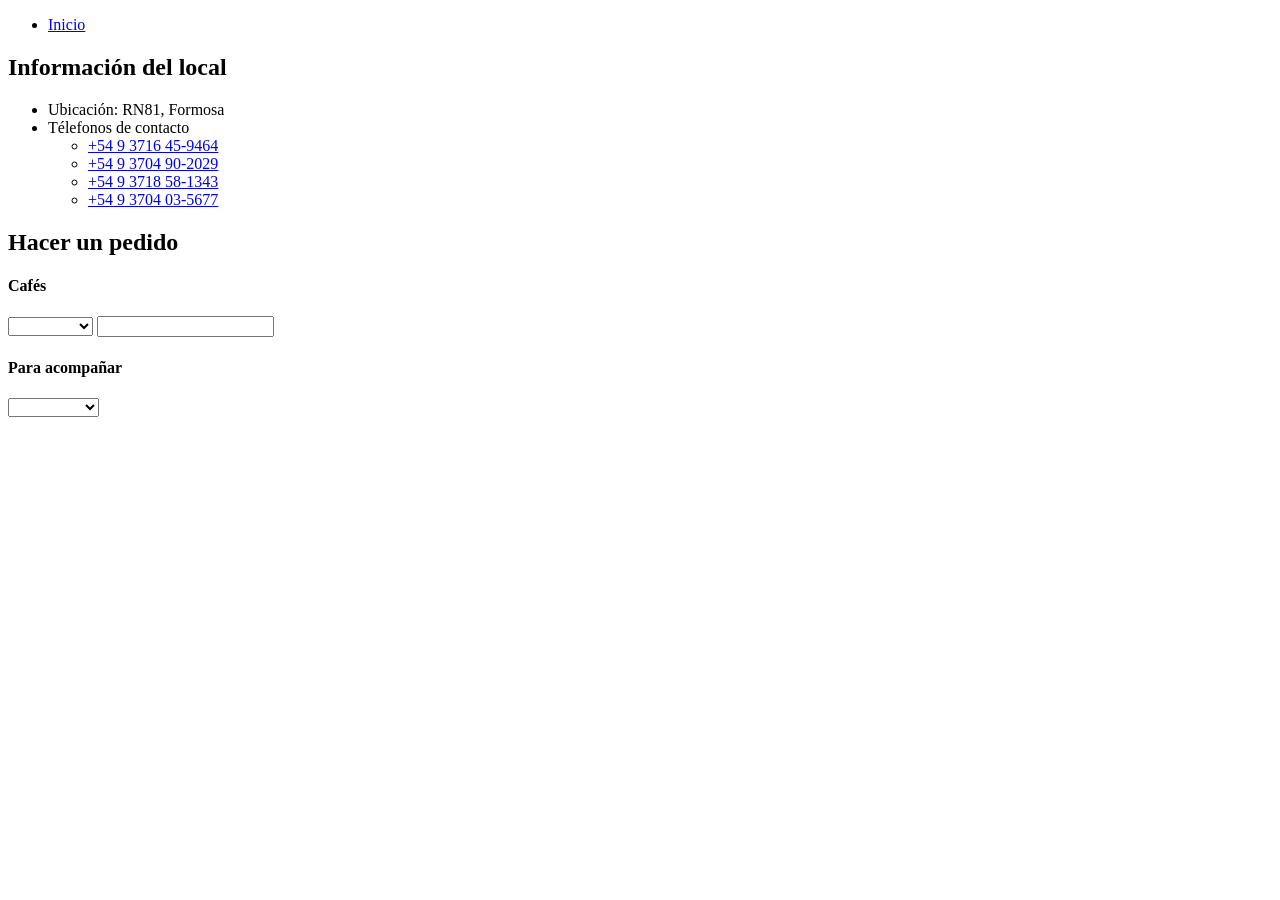
==== contacto.html @ cbc10376 "Se creó un formulario para que el usuario realice un pedido a preferencia. Tendrá mejoras luego." ====
<!doctype html>
<html lang="en">
  <head>
    <meta charset="UTF-8" />
    <meta name="viewport" content="width=device-width, initial-scale=1.0" />
    <title>Document</title>
    <link rel="stylesheet" href="assets/css/contacto.css" />
  </head>
  <body>
    <header>
      <nav>
        <ul>
          <li><a href="Index.html">Inicio</a></li>
        </ul>
      </nav>
    </header>

    <main>
      <h2>Información del local</h2>
      <ul>
        <li>Ubicación: RN81, Formosa</li>
        <li>Télefonos de contacto</li>
        <ul>
          <li><a href="tel:+54 9 3716 45-9464 ">+54 9 3716 45-9464</a></li>
          <li><a href="tel:+54 9 3704 90-2029">+54 9 3704 90-2029</a></li>
          <li><a href="tel:+54 9 3718 58-1343">+54 9 3718 58-1343</a></li>
          <li><a href="tel:+54 9 3704 03-5677">+54 9 3704 03-5677</a></li>
        </ul>
      </ul>

      <!-- <iframe
            src="https://www.google.com/maps/embed?pb=!1m14!1m8!1m3!1d2232.073206603031!2d-58.27679932752036!3d-26.079954422644064!3m2!1i1024!2i768!4f13.1!3m3!1m2!1s0x945cb1005b21b355%3A0x36a052477a923c03!2sInstituto%20Polit%C3%A9cnico%20Formosa!5e0!3m2!1ses-419!2sar!4v1776432464463!5m2!1ses-419!2sar"
            width="400"
            height="300"
            style="border: 0"
            allowfullscreen=""
            loading="lazy"
            referrerpolicy="no-referrer-when-downgrade"
          ></iframe> -->

      <h2>Hacer un pedido</h2>
      <h4>Cafés</h4>
      <form action="#" method="post">
        <select name="cafes" id="coffees">
          <option value="nada"></option>
          <option value="cafe">Café</option>
          <option value="espresso">Espresso</option>
          <option value="late">Late</option>
          <option value="capuccino">Capuccino</option>
          <option value="mocca">Mocca</option>
          <option value="frappe">Frappé</option>
        </select>

        <input type="number" />

        <h4>Para acompañar</h4>
        <select name="comidas" id="comi">
          <option value="nadota"></option>
          <option value="croissant">Croissant</option>
          <option value="medialuna">Medialunas</option>
          <option value="chipitas">Chipitas</option>
        </select>
      </form>
    </main>
  </body>
</html>
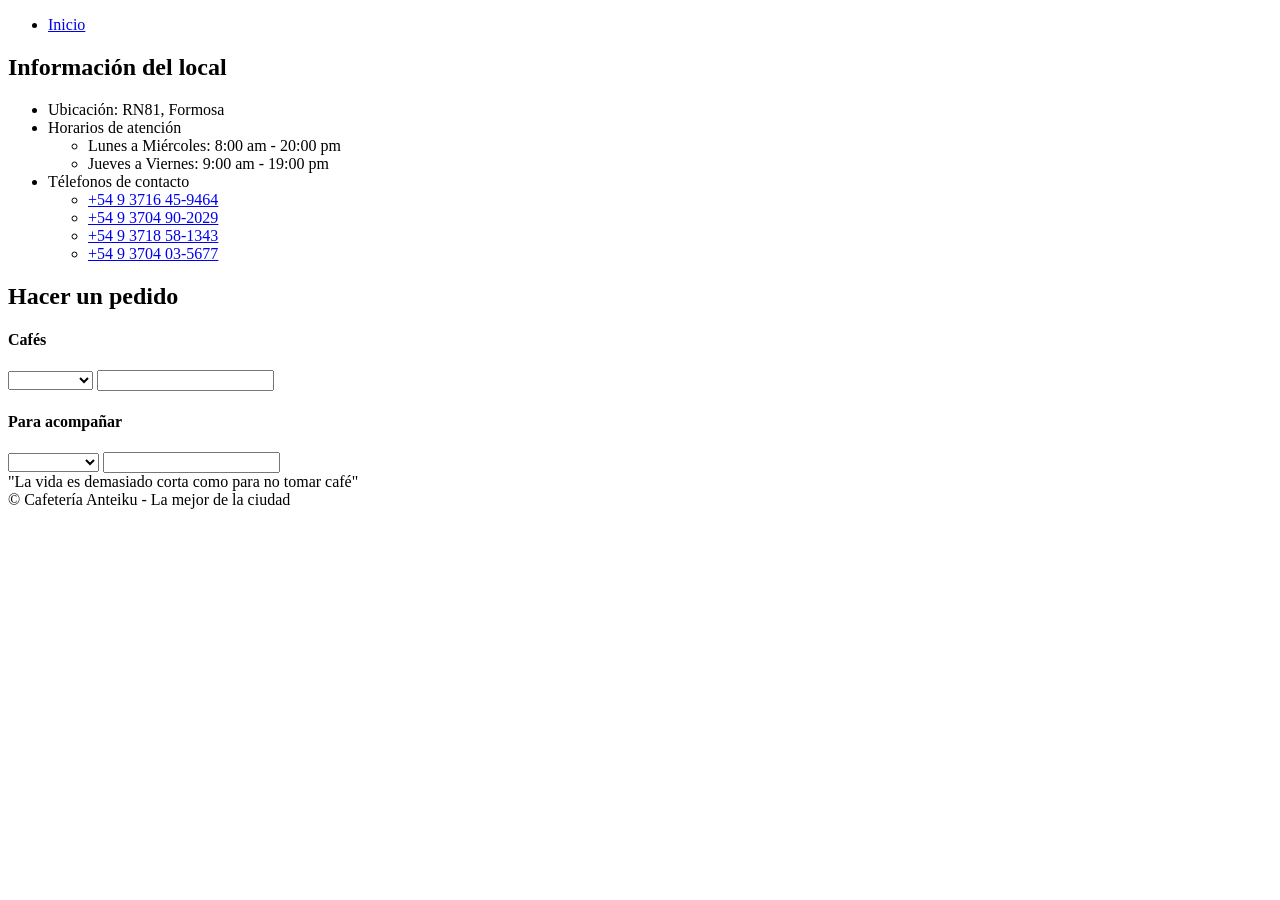
==== commit 321c0cbe: "Se agregó el footer y se añadió un poco más de información local." ====
--- a/contacto.html
+++ b/contacto.html
@@ -19,6 +19,12 @@
       <h2>Información del local</h2>
       <ul>
         <li>Ubicación: RN81, Formosa</li>
+
+        <li>Horarios de atención</li>
+        <ul>
+          <li>Lunes a Miércoles: 8:00 am - 20:00 pm</li>
+          <li>Jueves a Viernes: 9:00 am - 19:00 pm</li>
+        </ul>
         <li>Télefonos de contacto</li>
         <ul>
           <li><a href="tel:+54 9 3716 45-9464 ">+54 9 3716 45-9464</a></li>
@@ -60,7 +66,13 @@
           <option value="medialuna">Medialunas</option>
           <option value="chipitas">Chipitas</option>
         </select>
+        <input type="number" />
       </form>
     </main>
+
+    <footer>
+      "La vida es demasiado corta como para no tomar café"<br />
+      &copy; Cafetería Anteiku - La mejor de la ciudad
+    </footer>
   </body>
 </html>
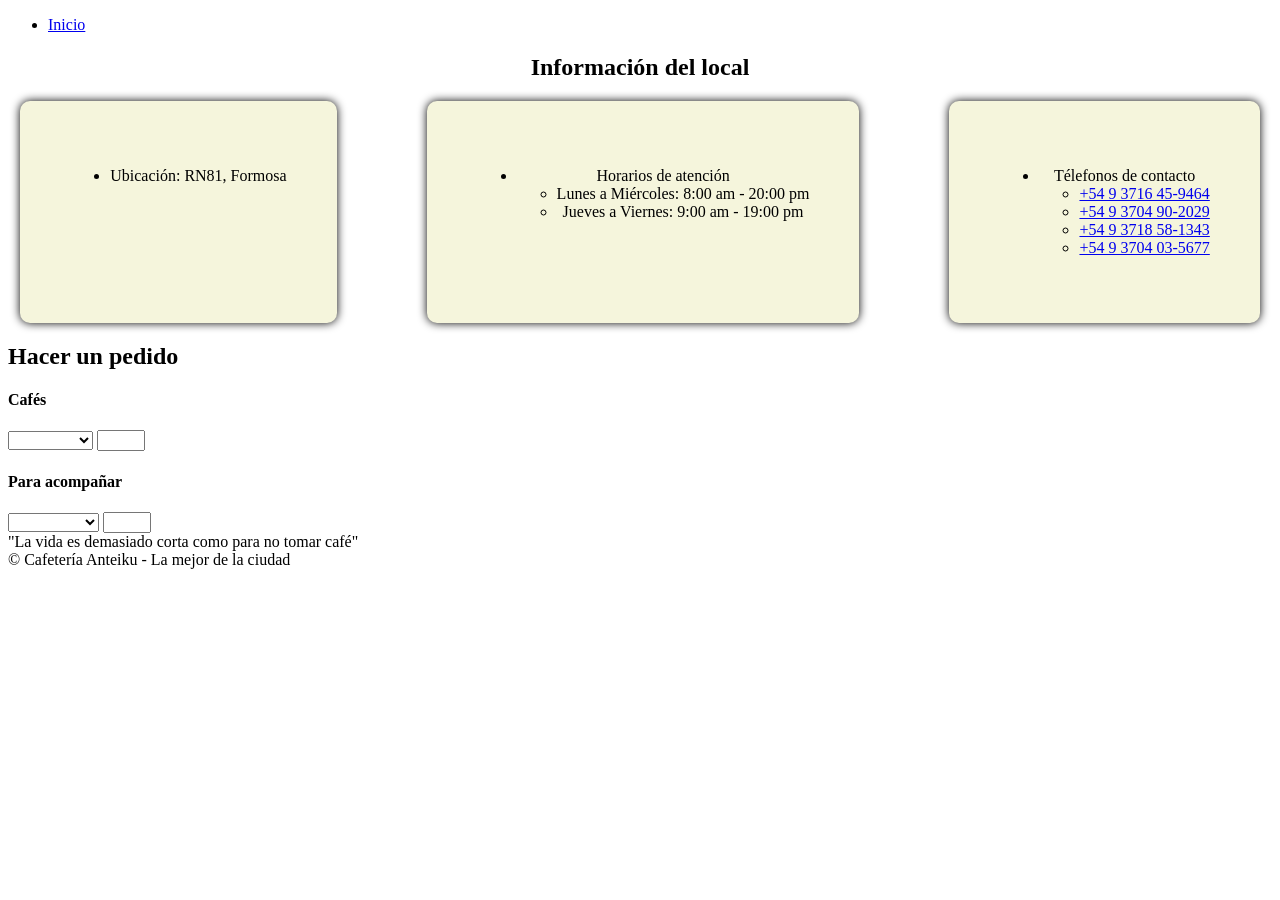
==== commit 1cfab5dd: "Se están realizando cambios en el Estilo de la página. Con algunas pruebas sobre el div, el flex y l" ====
--- a/contacto.html
+++ b/contacto.html
@@ -3,7 +3,7 @@
   <head>
     <meta charset="UTF-8" />
     <meta name="viewport" content="width=device-width, initial-scale=1.0" />
-    <title>Document</title>
+    <title>Contacto</title>
     <link rel="stylesheet" href="assets/css/contacto.css" />
   </head>
   <body>
@@ -16,23 +16,43 @@
     </header>
 
     <main>
-      <h2>Información del local</h2>
-      <ul>
-        <li>Ubicación: RN81, Formosa</li>
-
-        <li>Horarios de atención</li>
-        <ul>
-          <li>Lunes a Miércoles: 8:00 am - 20:00 pm</li>
-          <li>Jueves a Viernes: 9:00 am - 19:00 pm</li>
-        </ul>
-        <li>Télefonos de contacto</li>
-        <ul>
-          <li><a href="tel:+54 9 3716 45-9464 ">+54 9 3716 45-9464</a></li>
-          <li><a href="tel:+54 9 3704 90-2029">+54 9 3704 90-2029</a></li>
-          <li><a href="tel:+54 9 3718 58-1343">+54 9 3718 58-1343</a></li>
-          <li><a href="tel:+54 9 3704 03-5677">+54 9 3704 03-5677</a></li>
-        </ul>
-      </ul>
+      <h2 id="infolocal">Información del local</h2>
+      <div class="prueba">
+        <div class="cartita">
+          <ul>
+            <li>Ubicación: RN81, Formosa</li>
+            <!-- <iframe
+              src="https://www.google.com/maps/embed?pb=!1m14!1m8!1m3!1d2232.073206603031!2d-58.27679932752036!3d-26.079954422644064!3m2!1i1024!2i768!4f13.1!3m3!1m2!1s0x945cb1005b21b355%3A0x36a052477a923c03!2sInstituto%20Polit%C3%A9cnico%20Formosa!5e0!3m2!1ses-419!2sar!4v1776432464463!5m2!1ses-419!2sar"
+              width="400"
+              height="300"
+              style="border: 0"
+              allowfullscreen=""
+              loading="lazy"
+              referrerpolicy="no-referrer-when-downgrade"
+            ></iframe> -->
+          </ul>
+        </div>
+        <div class="cartita">
+          <ul>
+            <li>Horarios de atención</li>
+            <ul>
+              <li>Lunes a Miércoles: 8:00 am - 20:00 pm</li>
+              <li>Jueves a Viernes: 9:00 am - 19:00 pm</li>
+            </ul>
+          </ul>
+        </div>
+        <div class="cartita">
+          <ul>
+            <li>Télefonos de contacto</li>
+            <ul>
+              <li><a href="tel:+54 9 3716 45-9464 ">+54 9 3716 45-9464</a></li>
+              <li><a href="tel:+54 9 3704 90-2029">+54 9 3704 90-2029</a></li>
+              <li><a href="tel:+54 9 3718 58-1343">+54 9 3718 58-1343</a></li>
+              <li><a href="tel:+54 9 3704 03-5677">+54 9 3704 03-5677</a></li>
+            </ul>
+          </ul>
+        </div>
+      </div>
 
       <!-- <iframe
             src="https://www.google.com/maps/embed?pb=!1m14!1m8!1m3!1d2232.073206603031!2d-58.27679932752036!3d-26.079954422644064!3m2!1i1024!2i768!4f13.1!3m3!1m2!1s0x945cb1005b21b355%3A0x36a052477a923c03!2sInstituto%20Polit%C3%A9cnico%20Formosa!5e0!3m2!1ses-419!2sar!4v1776432464463!5m2!1ses-419!2sar"
@@ -57,16 +77,16 @@
           <option value="frappe">Frappé</option>
         </select>
 
-        <input type="number" />
+        <input type="number" min="1" max="20" />
 
         <h4>Para acompañar</h4>
-        <select name="comidas" id="comi">
+        <select name="comidas" id="comidaas">
           <option value="nadota"></option>
           <option value="croissant">Croissant</option>
           <option value="medialuna">Medialunas</option>
           <option value="chipitas">Chipitas</option>
         </select>
-        <input type="number" />
+        <input type="number" min="1" max="50" />
       </form>
     </main>
 
--- a/assets/css/contacto.css
+++ b/assets/css/contacto.css
@@ -0,0 +1,20 @@
+#infolocal {
+    text-align: center;
+}
+
+.prueba {
+  display: flex;
+justify-content: center;
+gap: 90px;
+flex-wrap: wrap;
+}
+
+.cartita {
+    background-color: beige;
+    padding: 50px;
+    border-radius: 10px;
+    box-shadow: 0 0 10px;
+    max-width: auto;
+    text-align: center;
+    
+}
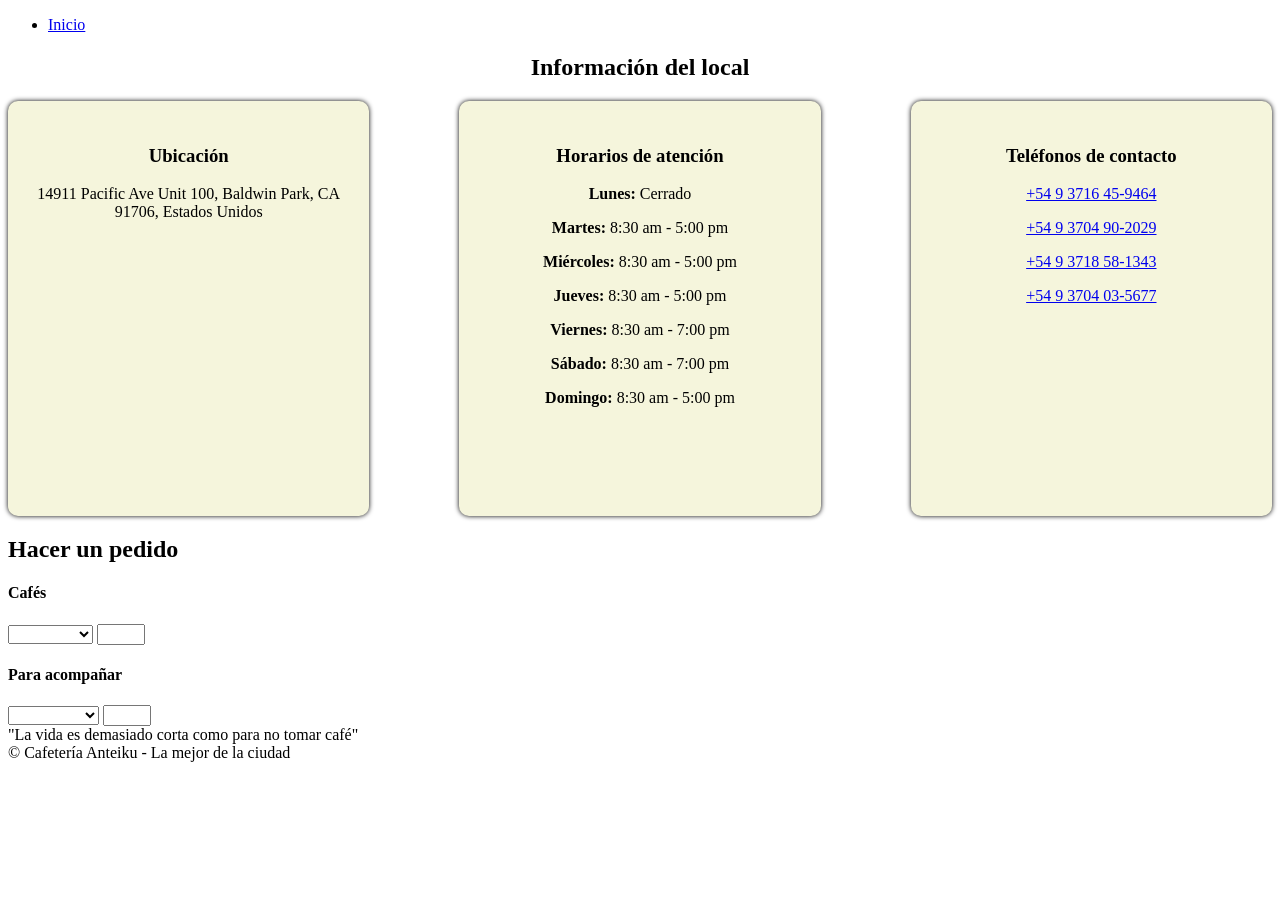
==== commit 5566e0a3: "Se siguen haciendo cambios en los divs y en el estilo de la página. Se eliminaron las listas para me" ====
--- a/contacto.html
+++ b/contacto.html
@@ -19,50 +19,40 @@
       <h2 id="infolocal">Información del local</h2>
       <div class="prueba">
         <div class="cartita">
-          <ul>
-            <li>Ubicación: RN81, Formosa</li>
-            <!-- <iframe
-              src="https://www.google.com/maps/embed?pb=!1m14!1m8!1m3!1d2232.073206603031!2d-58.27679932752036!3d-26.079954422644064!3m2!1i1024!2i768!4f13.1!3m3!1m2!1s0x945cb1005b21b355%3A0x36a052477a923c03!2sInstituto%20Polit%C3%A9cnico%20Formosa!5e0!3m2!1ses-419!2sar!4v1776432464463!5m2!1ses-419!2sar"
-              width="400"
-              height="300"
-              style="border: 0"
-              allowfullscreen=""
-              loading="lazy"
-              referrerpolicy="no-referrer-when-downgrade"
-            ></iframe> -->
-          </ul>
-        </div>
-        <div class="cartita">
-          <ul>
-            <li>Horarios de atención</li>
-            <ul>
-              <li>Lunes a Miércoles: 8:00 am - 20:00 pm</li>
-              <li>Jueves a Viernes: 9:00 am - 19:00 pm</li>
-            </ul>
-          </ul>
-        </div>
-        <div class="cartita">
-          <ul>
-            <li>Télefonos de contacto</li>
-            <ul>
-              <li><a href="tel:+54 9 3716 45-9464 ">+54 9 3716 45-9464</a></li>
-              <li><a href="tel:+54 9 3704 90-2029">+54 9 3704 90-2029</a></li>
-              <li><a href="tel:+54 9 3718 58-1343">+54 9 3718 58-1343</a></li>
-              <li><a href="tel:+54 9 3704 03-5677">+54 9 3704 03-5677</a></li>
-            </ul>
-          </ul>
-        </div>
-      </div>
-
-      <!-- <iframe
-            src="https://www.google.com/maps/embed?pb=!1m14!1m8!1m3!1d2232.073206603031!2d-58.27679932752036!3d-26.079954422644064!3m2!1i1024!2i768!4f13.1!3m3!1m2!1s0x945cb1005b21b355%3A0x36a052477a923c03!2sInstituto%20Polit%C3%A9cnico%20Formosa!5e0!3m2!1ses-419!2sar!4v1776432464463!5m2!1ses-419!2sar"
-            width="400"
-            height="300"
+          <h3>Ubicación</h3>
+          <p>
+            14911 Pacific Ave Unit 100, Baldwin Park, CA 91706, Estados Unidos
+          </p>
+          <iframe
+            src="https://www.google.com/maps/embed?pb=!1m18!1m12!1m3!1d3304.622436784177!2d-117.95652012692283!3d34.07919175697895!2m3!1f0!2f0!3f0!3m2!1i1024!2i768!4f13.1!3m3!1m2!1s0x80c2d7a47c0b0963%3A0xdb1a8ab70be02825!2sAnteiku%20Cafe!5e0!3m2!1ses-419!2sar!4v1776649556177!5m2!1ses-419!2sar"
+            width="300"
+            height="250"
             style="border: 0"
             allowfullscreen=""
             loading="lazy"
             referrerpolicy="no-referrer-when-downgrade"
-          ></iframe> -->
+          ></iframe>
+        </div>
+        <div class="cartita">
+          <h3>Horarios de atención</h3>
+
+          <p><strong>Lunes:</strong> Cerrado</p>
+          <p><strong>Martes:</strong> 8:30 am - 5:00 pm</p>
+          <p><strong>Miércoles:</strong> 8:30 am - 5:00 pm</p>
+          <p><strong>Jueves:</strong> 8:30 am - 5:00 pm</p>
+          <p><strong>Viernes:</strong> 8:30 am - 7:00 pm</p>
+          <p><strong>Sábado:</strong> 8:30 am - 7:00 pm</p>
+          <p><strong>Domingo:</strong> 8:30 am - 5:00 pm</p>
+        </div>
+        <div class="cartita">
+          <h3>Teléfonos de contacto</h3>
+
+          <p><a href="tel:+54 9 3716 45-9464 ">+54 9 3716 45-9464</a></p>
+          <p><a href="tel:+54 9 3704 90-2029">+54 9 3704 90-2029</a></p>
+          <p><a href="tel:+54 9 3718 58-1343">+54 9 3718 58-1343</a></p>
+          <p><a href="tel:+54 9 3704 03-5677">+54 9 3704 03-5677</a></p>
+        </div>
+      </div>
 
       <h2>Hacer un pedido</h2>
       <h4>Cafés</h4>
--- a/assets/css/contacto.css
+++ b/assets/css/contacto.css
@@ -11,10 +11,17 @@
 
 .cartita {
     background-color: beige;
-    padding: 50px;
+    padding: 25px;
     border-radius: 10px;
-    box-shadow: 0 0 10px;
+    box-shadow: 0 0 5px;
     max-width: auto;
     text-align: center;
+    flex: 1;
+    min-width: 250px;
+    
     
 }
+
+.cartita:hover {
+    transform: translateY(-5px);
+}
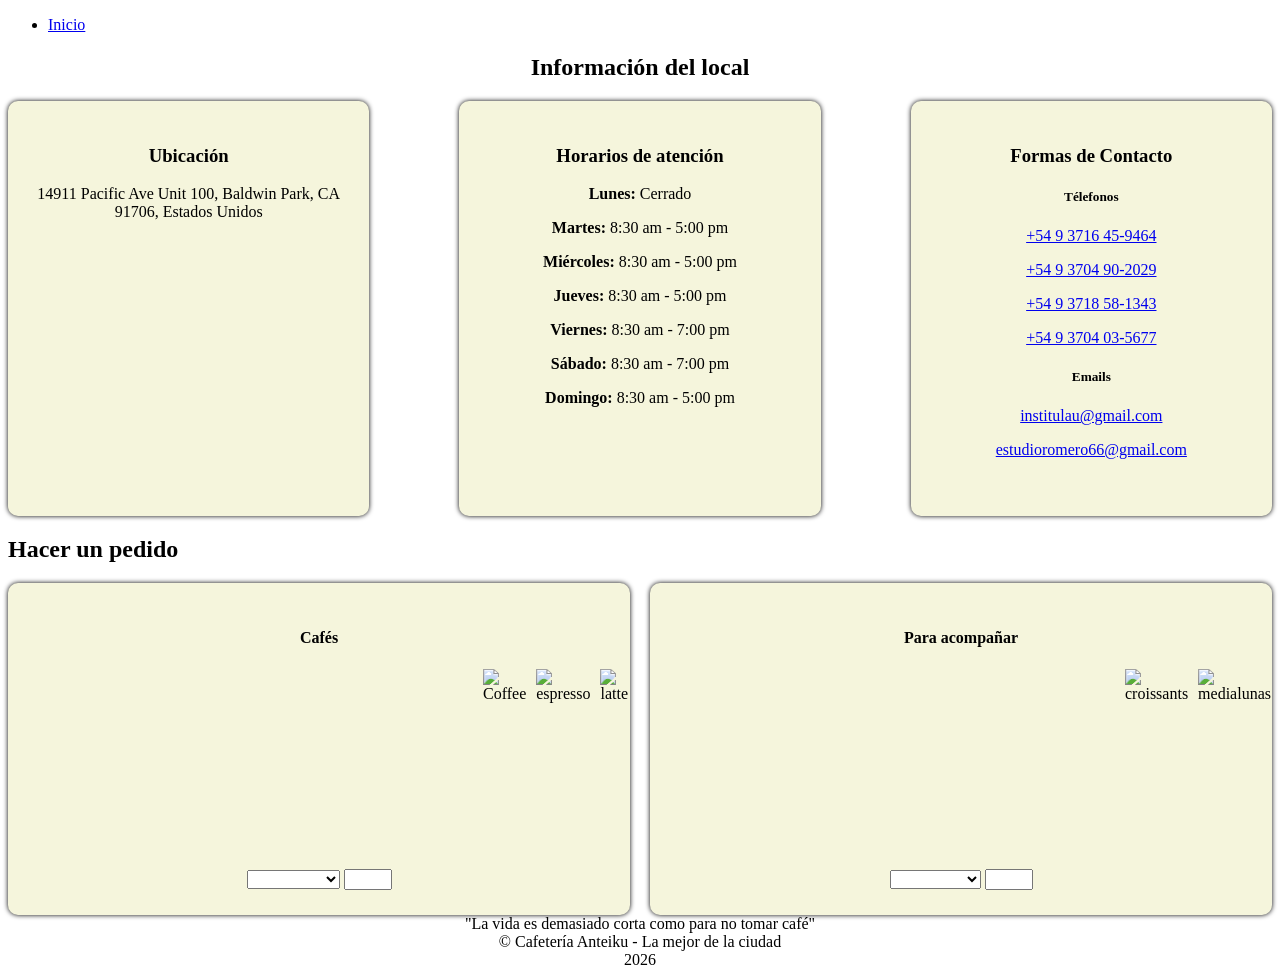
==== commit 7a61e64d: "Tras una larga investigación de pruebas y error, se agregó una especie de scroll para poder mostrar " ====
--- a/contacto.html
+++ b/contacto.html
@@ -45,44 +45,91 @@
           <p><strong>Domingo:</strong> 8:30 am - 5:00 pm</p>
         </div>
         <div class="cartita">
-          <h3>Teléfonos de contacto</h3>
-
+          <h3>Formas de Contacto</h3>
+          <h5>Télefonos</h5>
           <p><a href="tel:+54 9 3716 45-9464 ">+54 9 3716 45-9464</a></p>
           <p><a href="tel:+54 9 3704 90-2029">+54 9 3704 90-2029</a></p>
           <p><a href="tel:+54 9 3718 58-1343">+54 9 3718 58-1343</a></p>
           <p><a href="tel:+54 9 3704 03-5677">+54 9 3704 03-5677</a></p>
+          <h5>Emails</h5>
+          <p><a href="mailto:institulau@gmail.com">institulau@gmail.com</a></p>
+          <p>
+            <a href="mailto:estudioromero66@gmai.com"
+              >estudioromero66@gmail.com</a
+            >
+          </p>
         </div>
       </div>
 
       <h2>Hacer un pedido</h2>
-      <h4>Cafés</h4>
-      <form action="#" method="post">
-        <select name="cafes" id="coffees">
-          <option value="nada"></option>
-          <option value="cafe">Café</option>
-          <option value="espresso">Espresso</option>
-          <option value="late">Late</option>
-          <option value="capuccino">Capuccino</option>
-          <option value="mocca">Mocca</option>
-          <option value="frappe">Frappé</option>
-        </select>
+      <div class="padre-cafes-comida">
+        <div class="cafes">
+          <h4>Cafés</h4>
+          <div class="prueba-img">
+            <img
+              src="https://cdn.discordapp.com/attachments/1405859257278271548/1495613882817839246/1776652138850.png?ex=69e6e278&is=69e590f8&hm=258b8d478be2bcd3bf22f07c3c1980063c2a6b8f305bbbacb6ea08176fa1b15c"
+              alt="Coffee"
+            />
+            <img
+              src="https://cdn.discordapp.com/attachments/1405859257278271548/1495624102667358358/1776654946798.png?ex=69e6ebfd&is=69e59a7d&hm=f9757da0940160b0b5d2f532afd91c107f88d4e6544fe9aa183ec078e7252dc3"
+              alt="espresso"
+            />
+            <img
+              src="https://cdn.discordapp.com/attachments/1405859257278271548/1495627933006561440/Dulce-de-Leche-Latte-Recipe.png?ex=69e6ef8e&is=69e59e0e&hm=a5e1595c10550051e56f7fb300c28649353440072b4070a750c163277645c46c"
+              alt="latte"
+            />
+            <img
+              src="https://cdn.discordapp.com/attachments/1405859257278271548/1495628770210742413/1776656055502.png?ex=69e6f056&is=69e59ed6&hm=044f83e31127a6f3e3a87c8f9bed04d0b027c266f807299dd65c38d36866da05"
+              alt="cappuccino"
+            />
+          </div>
 
-        <input type="number" min="1" max="20" />
+          <form action="#" method="post">
+            <select name="cafes" id="coffees">
+              <option value="nada"></option>
+              <option value="cafe">Café</option>
+              <option value="espresso">Espresso</option>
+              <option value="latte">Latte</option>
+              <option value="cappuccino">Cappuccino</option>
+            </select>
 
-        <h4>Para acompañar</h4>
-        <select name="comidas" id="comidaas">
-          <option value="nadota"></option>
-          <option value="croissant">Croissant</option>
-          <option value="medialuna">Medialunas</option>
-          <option value="chipitas">Chipitas</option>
-        </select>
-        <input type="number" min="1" max="50" />
-      </form>
+            <input type="number" min="1" max="20" />
+          </form>
+        </div>
+
+        <div class="comidas">
+          <h4>Para acompañar</h4>
+          <div class="comida-img">
+            <img
+              src="https://cdn.discordapp.com/attachments/1405859257278271548/1495629919684661341/a-41.png?ex=69e6f168&is=69e59fe8&hm=03fb0b4a2c415009763d4b16c177619fa6daaf4b47dc39b6e6604f4a80aed47d"
+              alt="croissants"
+            />
+            <img
+              src="https://cdn.discordapp.com/attachments/1405859257278271548/1495630491104055407/Argentinische-medialunas-oder-Hornchen1.png?ex=69e6f1f0&is=69e5a070&hm=3dbdcc8fd3a24b1eab929ba2052fb93ce7a470ca9a712cc6bb3d1acc81a8f662"
+              alt="medialunas"
+            />
+            <img
+              src="https://cdn.discordapp.com/attachments/1405859257278271548/1495631870048866304/pan-chipa-en-un-cestillo.png?ex=69e6f339&is=69e5a1b9&hm=91c03237ab33ebf77497f1fcacb0e3cfd409e607d05ec684ebd13eb06f3f3251"
+              alt="chipitass"
+            />
+          </div>
+          <form action="#" method="post">
+            <select name="comidas" id="comidaas">
+              <option value="nadota"></option>
+              <option value="croissant">Croissant</option>
+              <option value="medialuna">Medialunas</option>
+              <option value="chipitas">Chipitas</option>
+            </select>
+            <input type="number" min="1" max="50" />
+          </form>
+        </div>
+      </div>
     </main>
 
     <footer>
       "La vida es demasiado corta como para no tomar café"<br />
-      &copy; Cafetería Anteiku - La mejor de la ciudad
+      &copy; Cafetería Anteiku - La mejor de la ciudad <br />
+      2026
     </footer>
   </body>
 </html>
--- a/assets/css/contacto.css
+++ b/assets/css/contacto.css
@@ -14,7 +14,6 @@
     padding: 25px;
     border-radius: 10px;
     box-shadow: 0 0 5px;
-    max-width: auto;
     text-align: center;
     flex: 1;
     min-width: 250px;
@@ -25,3 +24,46 @@
 .cartita:hover {
     transform: translateY(-5px);
 }
+
+footer {
+    text-align: center;
+}
+
+.padre-cafes-comida {
+    display: flex;
+gap: 20px;
+}
+
+.cafes, .comidas {
+    background-color: beige;
+    padding: 25px;
+    border-radius: 10px;
+    box-shadow: 0 0 5px;
+    text-align: center;
+    flex: 1;
+    min-width: 250px;
+    
+}
+
+.prueba-img {
+    display: flex;
+    overflow-x: auto;
+    gap: 10px;
+    width: 150px;
+    border-radius: 10px;
+    height: 200px;
+    flex-shrink: 0;
+   padding-left: 450px;
+
+}
+
+.comida-img {
+    display: flex;
+    overflow-x: auto;
+    gap: 10px;
+    width: 150px;
+    border-radius: 10px;
+    height: 200px;
+    flex-shrink: 0;
+   padding-left: 450px;
+}
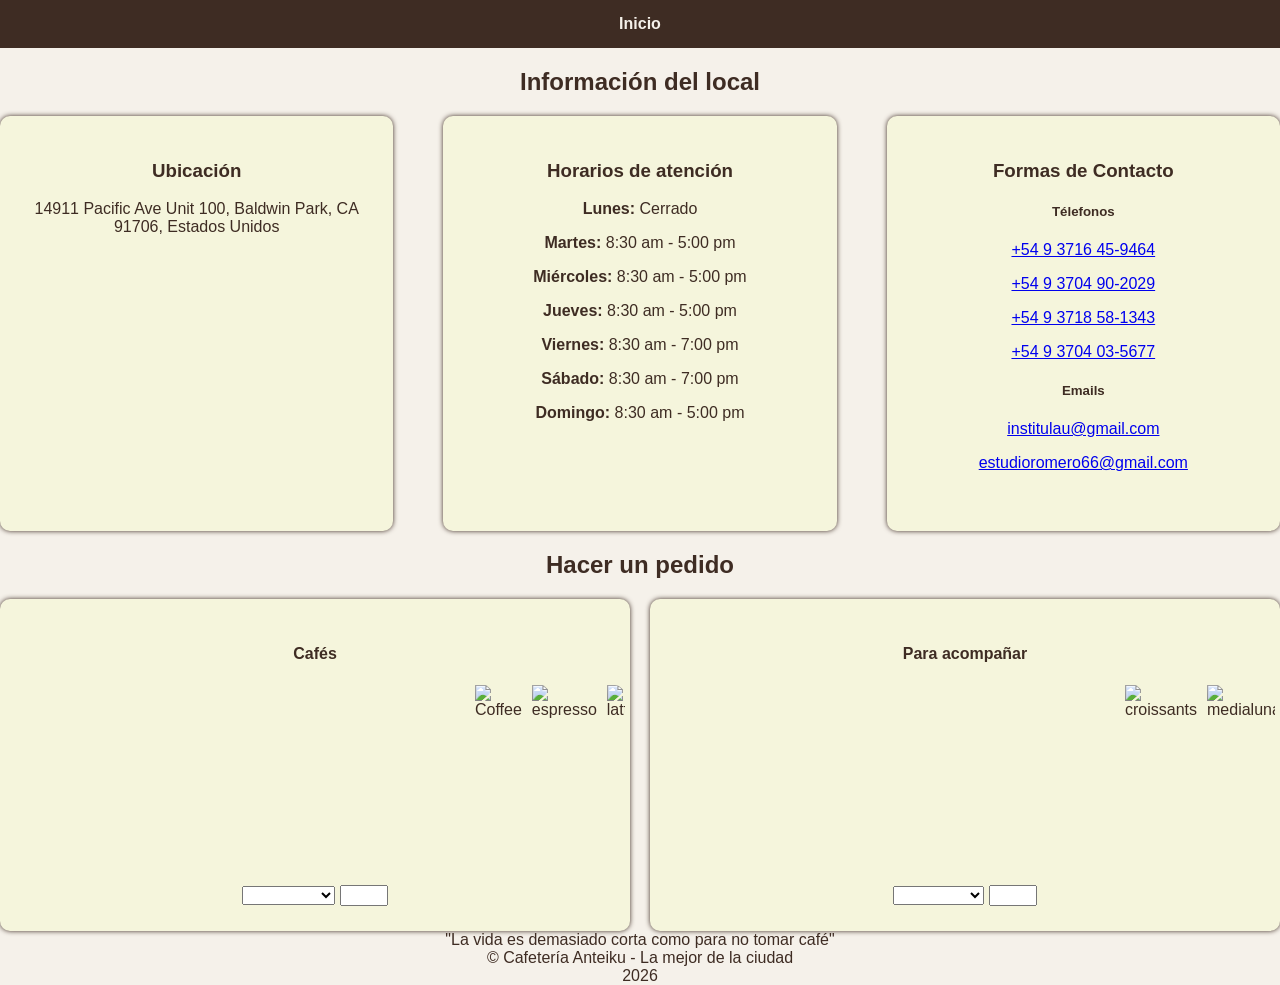
==== commit 3ca0715d: "Se le agregó más decoración con algún que otro colorcito marrón, se decoró un poco el header y el na" ====
--- a/contacto.html
+++ b/contacto.html
@@ -61,7 +61,7 @@
         </div>
       </div>
 
-      <h2>Hacer un pedido</h2>
+      <h2 id="pedidohacer">Hacer un pedido</h2>
       <div class="padre-cafes-comida">
         <div class="cafes">
           <h4>Cafés</h4>
--- a/assets/css/contacto.css
+++ b/assets/css/contacto.css
@@ -1,11 +1,11 @@
-#infolocal {
+#infolocal, #pedidohacer {
     text-align: center;
 }
 
 .prueba {
   display: flex;
 justify-content: center;
-gap: 90px;
+gap: 50px;
 flex-wrap: wrap;
 }
 
@@ -22,6 +22,14 @@
 }
 
 .cartita:hover {
+    transform: translateY(-5px);
+}
+
+.comidas:hover {
+    transform: translateY(-5px);
+}
+
+.cafes:hover {
     transform: translateY(-5px);
 }
 
@@ -66,4 +74,30 @@
     height: 200px;
     flex-shrink: 0;
    padding-left: 450px;
-}+}
+
+body {
+    font-family: 'Segoe UI', sans-serif;
+    background-color: #f5f1ea;
+    color: #3e2c23;
+    margin: 0;
+}
+
+header {
+    background-color: #3e2c23;
+    padding: 15px;
+}
+
+nav ul {
+    list-style: none;
+    display: flex;
+    justify-content: center;
+    padding: 0;
+    margin: 0;
+}
+
+nav a {
+    color: #f5f1ea;
+    text-decoration: none;
+    font-weight: bold;
+}
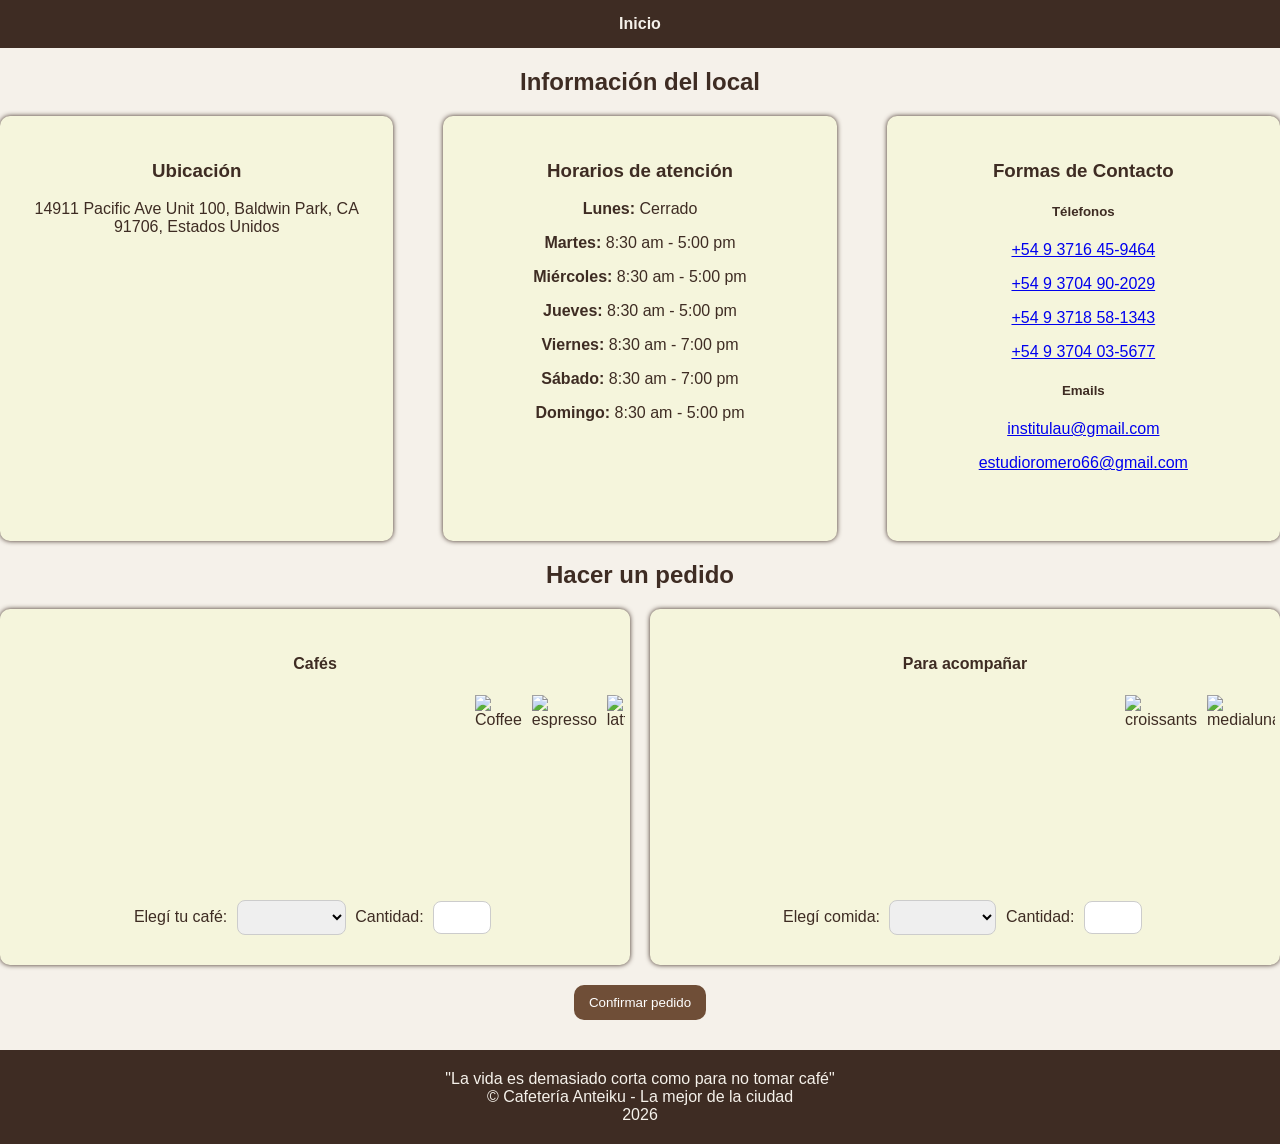
==== commit 248c397c: "Se agregaron labels para que se vea y se entienda mejor, se configuraron los botones y las casillas " ====
--- a/contacto.html
+++ b/contacto.html
@@ -62,6 +62,7 @@
       </div>
 
       <h2 id="pedidohacer">Hacer un pedido</h2>
+        <form action="#" method="post">
       <div class="padre-cafes-comida">
         <div class="cafes">
           <h4>Cafés</h4>
@@ -84,7 +85,7 @@
             />
           </div>
 
-          <form action="#" method="post">
+       <label for="coffees">Elegí tu café:</label>
             <select name="cafes" id="coffees">
               <option value="nada"></option>
               <option value="cafe">Café</option>
@@ -92,9 +93,9 @@
               <option value="latte">Latte</option>
               <option value="cappuccino">Cappuccino</option>
             </select>
-
+ <label for="cant-cafe">Cantidad:</label>
             <input type="number" min="1" max="20" />
-          </form>
+        
         </div>
 
         <div class="comidas">
@@ -113,17 +114,24 @@
               alt="chipitass"
             />
           </div>
-          <form action="#" method="post">
+
+         <label for="comidaas">Elegí comida:</label>
             <select name="comidas" id="comidaas">
               <option value="nadota"></option>
               <option value="croissant">Croissant</option>
               <option value="medialuna">Medialunas</option>
               <option value="chipitas">Chipitas</option>
             </select>
+
+            <label for="cant-comida">Cantidad:</label>
             <input type="number" min="1" max="50" />
+            
           </form>
         </div>
       </div>
+      <div style="text-align: center; margin-top: 20px">
+              <button type="submit">Confirmar pedido</button>
+            </div>
     </main>
 
     <footer>
--- a/assets/css/contacto.css
+++ b/assets/css/contacto.css
@@ -35,6 +35,10 @@
 
 footer {
     text-align: center;
+    background-color: #3e2c23;
+    color: #f5f1ea;
+    padding: 20px;
+    margin-top: 30px;
 }
 
 .padre-cafes-comida {
@@ -101,3 +105,29 @@
     text-decoration: none;
     font-weight: bold;
 }
+
+iframe {
+    border-radius: 10px;
+    margin-top: 10px;
+    width: 100%;
+}
+
+select, input {
+    padding: 8px;
+    margin: 5px;
+    border-radius: 8px;
+    border: 1px solid #ccc;
+}
+
+button {
+    background-color: #6f4e37;
+    color: white;
+    border: none;
+    padding: 10px 15px;
+    border-radius: 10px;
+    cursor: pointer;
+}
+
+button:hover {
+    background-color: #5a3e2b;
+}
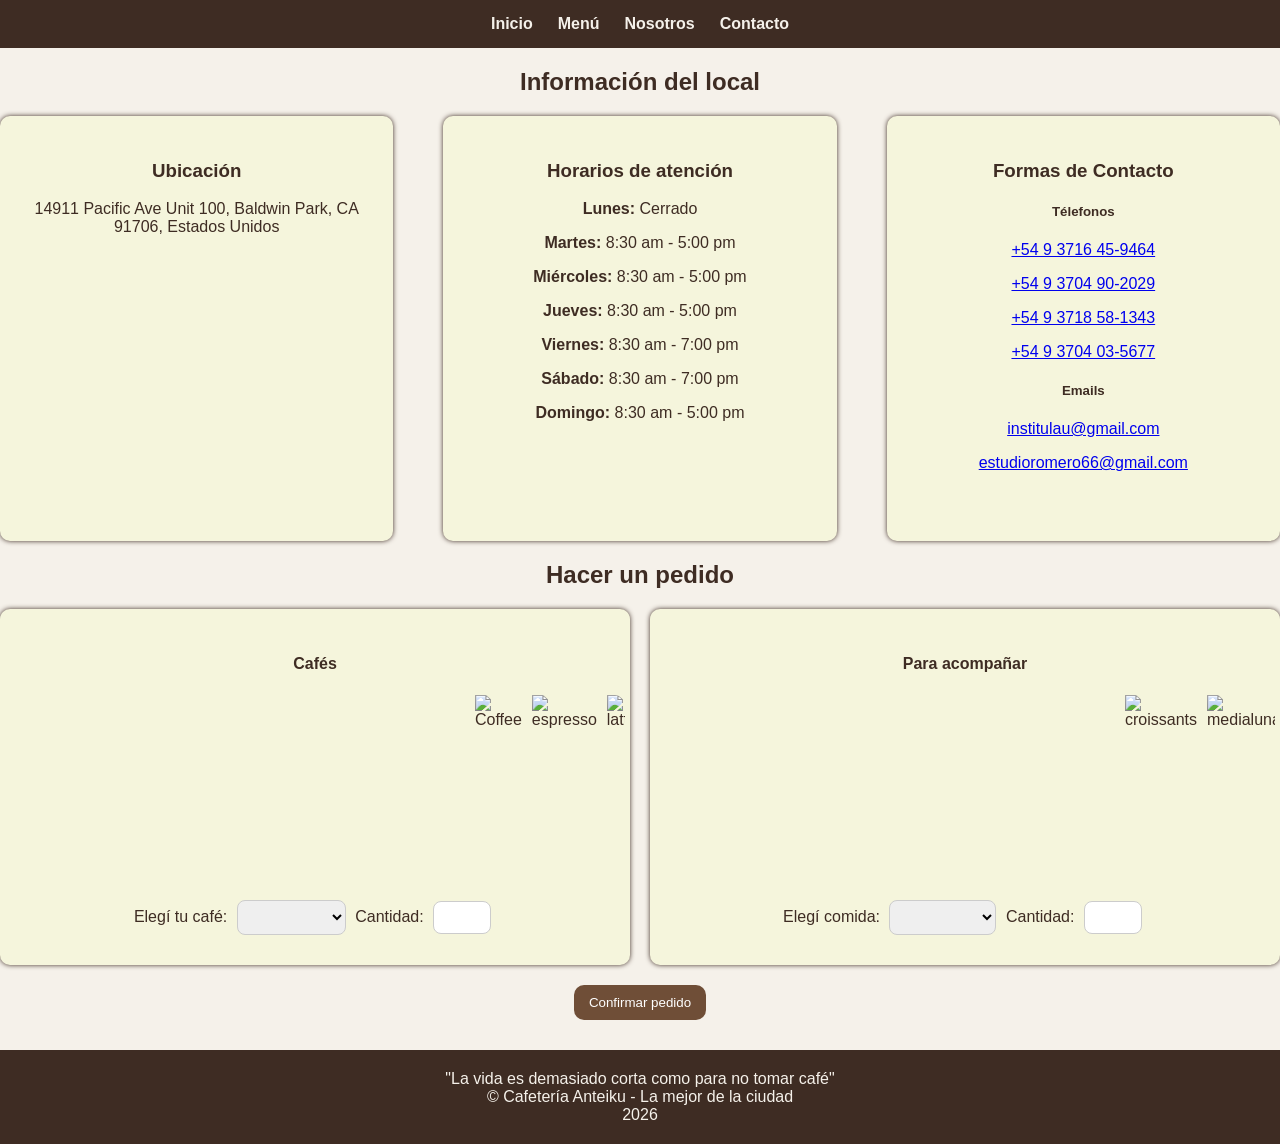
==== commit 1294558e: "Se realizaron los últimos cambios: se corrigió el footer, algunos errores ortográficos y se agregó d" ====
--- a/contacto.html
+++ b/contacto.html
@@ -11,6 +11,9 @@
       <nav>
         <ul>
           <li><a href="Index.html">Inicio</a></li>
+          <li><a href="menu.html">Menú</a></li>
+          <li><a href="nosotros.html">Nosotros</a></li>
+          <li><a href="contacto.html">Contacto</a></li>
         </ul>
       </nav>
     </header>
--- a/assets/css/contacto.css
+++ b/assets/css/contacto.css
@@ -98,6 +98,7 @@
     justify-content: center;
     padding: 0;
     margin: 0;
+    gap: 25px;
 }
 
 nav a {
